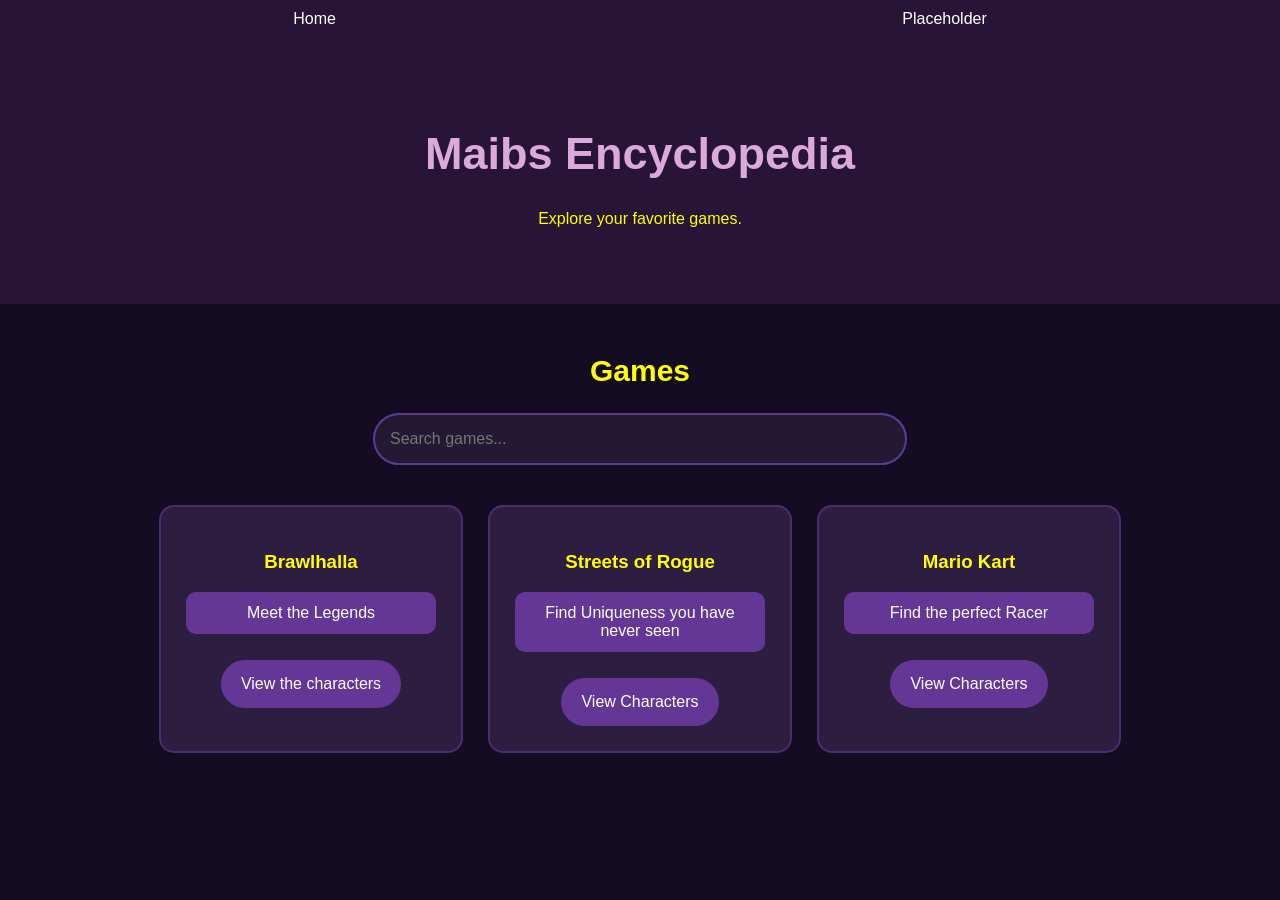
==== index.html @ 48dffa9a "Base" ====
<!DOCTYPE html>
    <html>
        <head>
            <meta charset="UTF-8">
            <meta name="viewport" content="width=device-width, initial-scale=1.0">
            <title>Maibs Encyclopedia</title>
            <link rel="stylesheet" href="style.css">
        </head>

        <body>

            <nav class="topbar">

                <a href="index.html">Home</a>
                <a href="">Placeholder</a>

            </nav>

    <div class="intro">

            <h1>Maibs Encyclopedia</h1>

            <p>Explore your favorite games.</p>

    </div>

    <div class="main">

            <h2>Games</h2>
                <input type="text" id="search" placeholder="Search games..." class="search">

<div class="games">


        <div class="games2">

            <h3>Brawlhalla</h3>
                <p>Meet the Legends</p>
                <a href="brawl.html">View the characters</a>

        </div>

        <div class="games2">

            <h3>Streets of Rogue</h3>
                <p>Find Uniqueness you have never seen</p>
                <a href="street.html">View Characters</a>

        </div>

        <div class="games2">

            <h3>Mario Kart</h3>
                <p>Find the perfect Racer</p>
                <a href="mario.html">View Characters</a>

        </div>

    </div>

</div>

        </body>
    </html>
---- style.css ----
body {
    margin: 0;
    min-height: 100vh;
    background-color: rgb(20, 12, 35);
    color: yellow;
    font-family:'Trebuchet MS', 'Lucida Sans Unicode', 'Lucida Grande', 'Lucida Sans', Arial, sans-serif;
}

.topbar {
    display: flex;
    justify-content: space-around;
    align-items: center;
    background-color: rgb(40, 20, 55);
    padding: 10px;
}

.topbar{
    transition: background-color 0.3s ease-in-out;
}

.topbar:hover {
    background-color: black;
}

.topbar a {
    color: white;
    text-decoration: none;
    transition: color 0.3s ease-in-out;
}

.topbar a:hover {
    color: yellow;
}

.intro {
    text-align: center;
    padding: 60px 20px;
    background-color: rgb(40, 20, 55);
}

.intro h1 {
    font-size: 45px;
    color: rgb(219, 169, 219);
}

.main {
    text-align: center;
    padding: 25px;
}

.main h2 {
    font-size: 30px;
}

.search {
    width: 60%;
    max-width: 500px;
    padding: 15px;
    border-radius: 100px;
    border: 2px solid rgb(90, 60, 150);
    background-color: rgb(35, 25, 50);
    color: white;
    font-size: 16px;
}

.search:focus {
    border: 5px solid purple;
}

.games {
    display: flex;
    justify-content: center;
    flex-wrap: wrap;
    gap: 25px;
    margin-top: 40px;
}

.games2 {
    background-color: rgb(45, 30, 65);
    border: 2px solid rgb(75, 45, 110);
    border-radius: 15px;
    padding: 25px;
    width: 250px;
    transition: transform 0.3s ease-in-out;
}

.games2 p {
    display: incline-block;
    background-color: rgb(100, 55, 150);
    color: white;
    text-decoration: none;
    padding: 12px 20px;
    border-radius: 10px;
    transition: background-color 0.3s ease-in-out;
}

.games2 a {
    display: inline-block;
    background-color: rgb(100, 55, 150);
    color: white;
    text-decoration: none;
    padding: 15px 20px;
    border-radius: 100px;
    margin-top: 10px;
    transition: background-color 0.3s ease-in-out;
}

.games2 a:hover {
    background-color: rgb(65, 130, 180);
}

@media (max-width: 600px) {
    .search {
        width: 85%;
    }

    .games2 {
        width: 80%;
    }

    .intro h1 {
        font-size: 30px;
    }
    
}
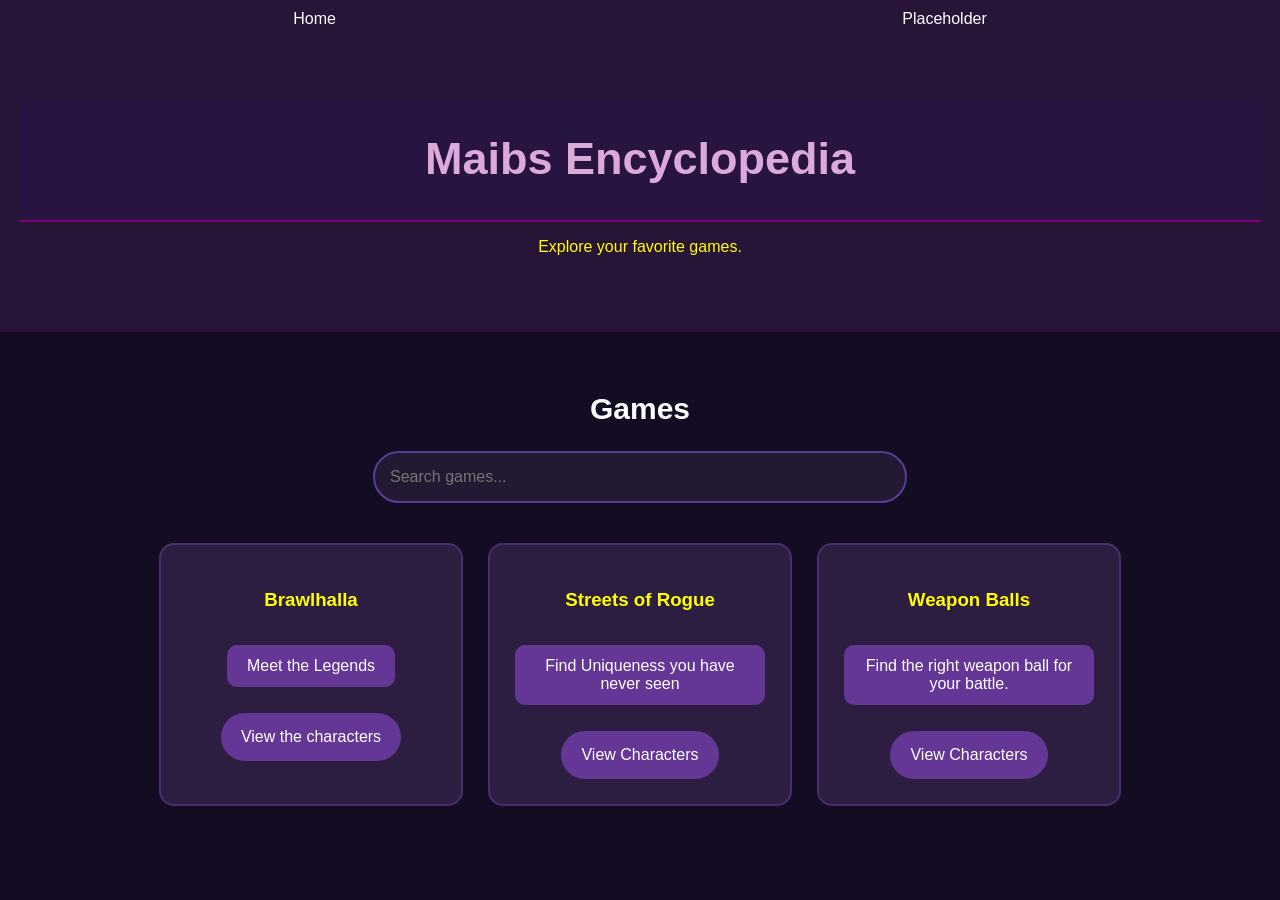
==== commit e4861b2c: "Wb and homepage search bars" ====
--- a/index.html
+++ b/index.html
@@ -27,7 +27,7 @@
     <div class="main">
 
             <h2>Games</h2>
-                <input type="text" id="search" placeholder="Search games..." class="search">
+                <input type="text" id="search" class="search" placeholder="Search games...">
 
 <div class="games">
 
@@ -50,9 +50,9 @@
 
         <div class="games2">
 
-            <h3>Mario Kart</h3>
-                <p>Find the perfect Racer</p>
-                <a href="mario.html">View Characters</a>
+            <h3>Weapon Balls</h3>
+                <p>Find the right weapon ball for your battle.</p>
+                <a href="weaponball.html">View Characters</a>
 
         </div>
 
@@ -60,5 +60,6 @@
 
 </div>
 
+<script src="script.js"></script>
         </body>
     </html>
--- a/style.css
+++ b/style.css
@@ -1,10 +1,56 @@
+/* Base Website */
+
 body {
     margin: 0;
     min-height: 100vh;
     background-color: rgb(20, 12, 35);
     color: yellow;
-    font-family:'Trebuchet MS', 'Lucida Sans Unicode', 'Lucida Grande', 'Lucida Sans', Arial, sans-serif;
-}
+    font-family: 'Trebuchet MS', Arial, Helvetica, sans-serif;
+    text-align: center;
+}
+
+h1 {
+    background-color: rgb(40, 20, 65);
+    color: rgb(220, 170, 220);
+    padding: 35px;
+    margin: 0px;
+    font-size: 45px;
+    border-bottom: 2px solid purple;
+}
+
+h2 {
+    font-size: 30px;
+    color: white;
+    margin-top: 35px;
+}
+
+h4 {
+    background-color: rgb(35, 20, 55);
+    color: lightgray;
+    padding: 25px;
+    margin: 0;
+    font-weight: normal;
+}
+
+/* Buttons */
+
+button {
+    background-color: rgb(65, 35, 100);
+    color: white;
+    border: 2px solid rgb(100, 60, 150);
+    padding: 12px 25px;
+    margin: 8px;
+    border-radius: 100px;
+    font-size: 15px;
+    cursor: pointer;
+    transition: background-color 0.3s ease-in-out;
+}
+
+button:hover {
+    background-color: rgb(120, 65, 180);
+}
+
+/* Topbar */
 
 .topbar {
     display: flex;
@@ -32,6 +78,8 @@
     color: yellow;
 }
 
+
+
 .intro {
     text-align: center;
     padding: 60px 20px;
@@ -51,6 +99,8 @@
 .main h2 {
     font-size: 30px;
 }
+
+/* Search Bar */
 
 .search {
     width: 60%;
@@ -61,11 +111,15 @@
     background-color: rgb(35, 25, 50);
     color: white;
     font-size: 16px;
+    outline: none;
+    transition: border 0.3s ease-in-out;
 }
 
 .search:focus {
     border: 5px solid purple;
 }
+
+/* Base Website */
 
 .games {
     display: flex;
@@ -85,7 +139,7 @@
 }
 
 .games2 p {
-    display: incline-block;
+    display: inline-block;
     background-color: rgb(100, 55, 150);
     color: white;
     text-decoration: none;
@@ -122,4 +176,129 @@
         font-size: 30px;
     }
     
+}
+
+
+
+/* Brawlhalla */
+
+.brawl-images {
+    display: grid;
+    grid-template-columns: repeat(auto-fit, minmax(150px, 1fr));
+    gap: 25px;
+    padding: 35px;
+    max-width: 800px;
+    margin: auto;
+}
+
+.brawl-images img:hover {
+    transform: translateY(-8px) scale(1.04);
+    border: 2px solid rgb(200, 140, 255);
+}
+
+.brawl-character {
+    position: relative;
+}
+
+.brawl-character img {
+    width: 100%;
+    aspect-ratio: 1;
+    object-fit: cover;
+    border-radius: 15px;
+    border: 2px solid rgb(102, 223, 54);
+    transition: opacity 0.3s ease-in-out;
+    transition: opacity 0.3s ease-in-out, transform 0.3s ease-in-out;
+}
+
+.brawl-character .hover {
+    position: absolute;
+    top: 0;
+    left: 0;
+    opacity: 0;
+}
+
+.brawl-character:hover .hover {
+    opacity: 1;
+}
+
+.brawl-character:hover .normal {
+    opacity: 0;
+}
+
+.brawl-character:hover img {
+    transform: scale(1.3);
+}
+
+
+/* Go Back button */
+
+.back {
+    border: 2px solid rgb(150, 55, 55);
+    padding: 15px 15px;
+    float: left;
+    border-radius: 100px;
+    margin: 25px;
+    color: red;
+    transition: color 0.3s ease-in-out;
+    transition: border 0.3s ease-in-out;
+}
+
+.back:focus {
+    border: 5px solid rgb(0, 204, 255);
+    color: rgb(0, 204, 255);
+}
+
+/* Street of Rogue */
+
+.sor-images {
+    display: grid;
+    grid-template-columns: repeat(auto-fit, minmax(150px, 1fr));
+    gap: 25px;
+    padding: 35px;
+    max-width: 800px;
+    margin: auto;
+}
+
+.sor-character img {
+     border: 2px solid rgb(200, 145, 255);
+     border-radius: 25px;
+     transition: transform 0.3s ease-in-out
+}
+
+.sor-character img:hover {
+    border: 2px solid orange;
+    transform: scale(1.5);
+}
+
+/* Weapon Balls */
+
+.wb-images {
+    display: grid;
+    grid-template-columns: repeat(auto-fit, minmax(150px, 1fr));
+    gap: 25px;
+    padding: 35px;
+    max-width: 800px;
+    margin: auto;
+}
+
+.wb-character {
+    background-color: rgb(45, 30, 65);
+    border: 2px solid rgb(75, 45, 110);
+    border-radius: 15px;
+    padding: 10px;
+    transition: transform 0.3s ease-in-out;
+}
+
+.wb-character img {
+    width: 100%;
+    aspect-ratio: 1;
+    object-fit: cover;
+    border: 2px solid rgb(200, 145, 255);
+    border-radius: 15px;
+    transition: transform 0.3s ease-in-out
+}
+
+.wb-character img:hover {
+    border: 2px solid rgb(255, 0, 0);
+    transform: scale(1.3);
 }
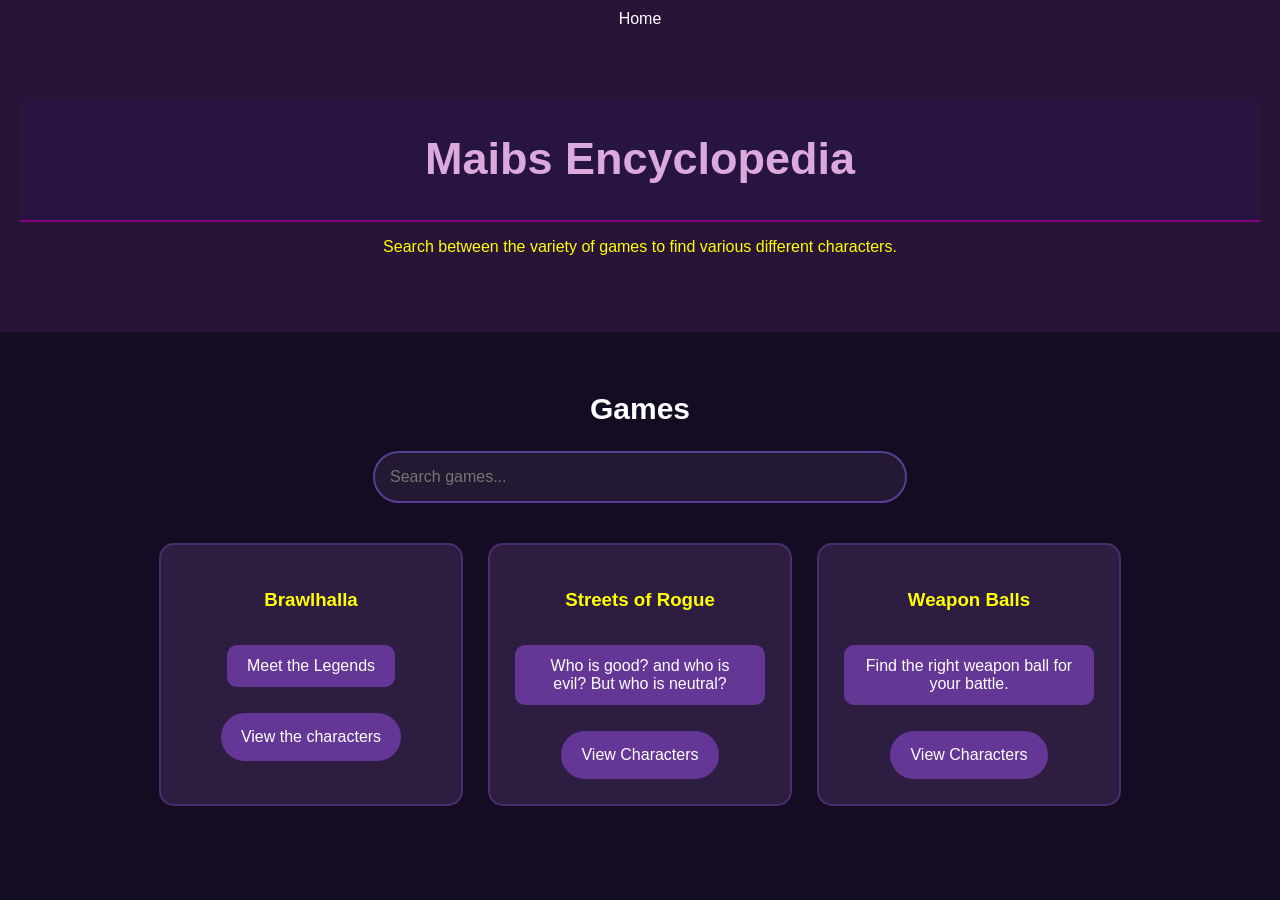
==== commit 3f533a4c: "README.md" ====
--- a/index.html
+++ b/index.html
@@ -12,7 +12,6 @@
             <nav class="topbar">
 
                 <a href="index.html">Home</a>
-                <a href="">Placeholder</a>
 
             </nav>
 
@@ -20,7 +19,7 @@
 
             <h1>Maibs Encyclopedia</h1>
 
-            <p>Explore your favorite games.</p>
+            <p>Search between the variety of games to find various different characters.</p>
 
     </div>
 
@@ -43,7 +42,7 @@
         <div class="games2">
 
             <h3>Streets of Rogue</h3>
-                <p>Find Uniqueness you have never seen</p>
+                <p>Who is good? and who is evil? But who is neutral?</p>
                 <a href="street.html">View Characters</a>
 
         </div>
